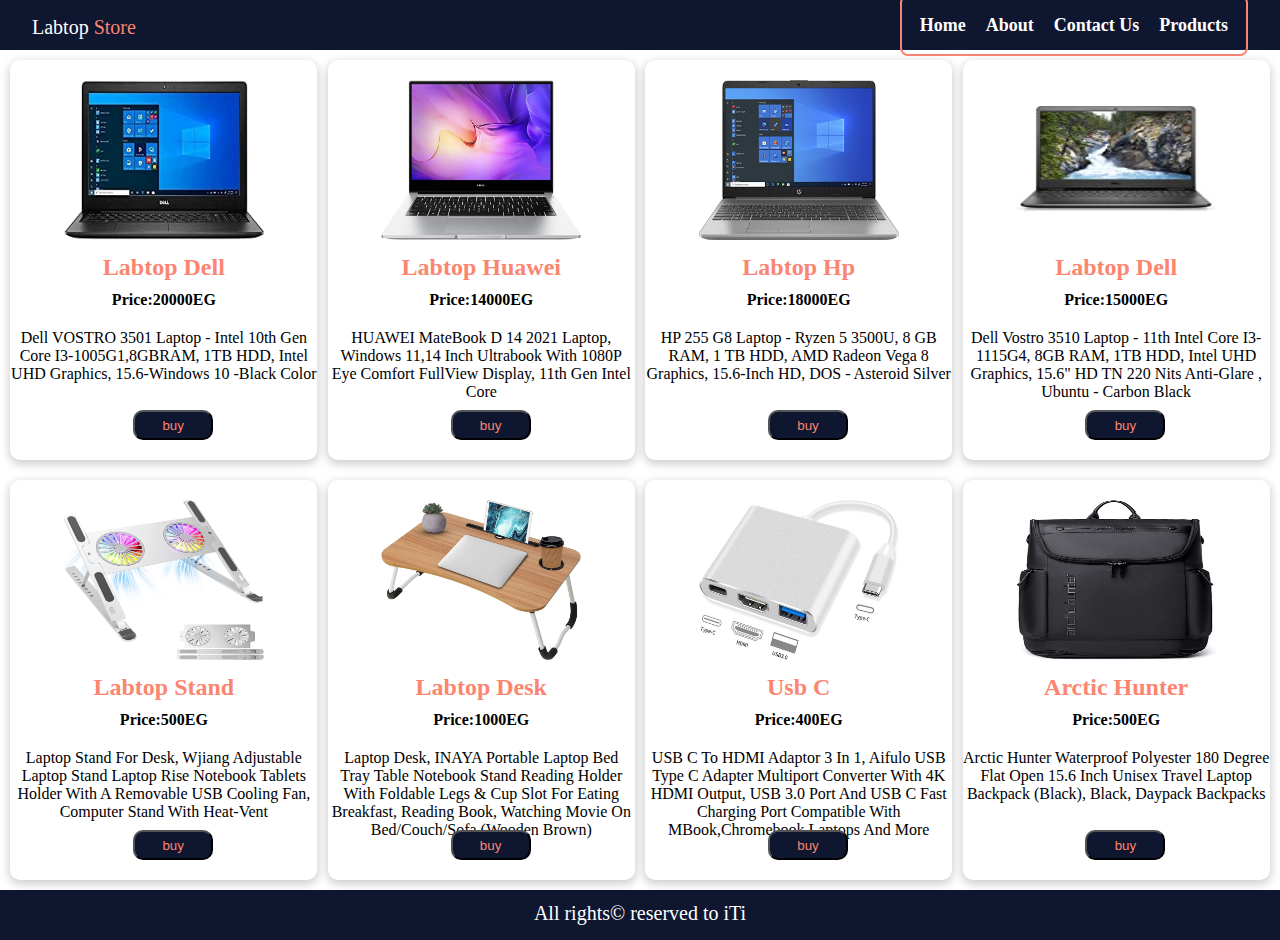
==== html/product.html @ 7344016c "Add files via upload" ====
<!DOCTYPE html>
<html lang="en">
<head>
    <meta charset="UTF-8">
    <meta http-equiv="X-UA-Compatible" content="IE=edge">
    <meta name="viewport" content="width=device-width, initial-scale=1.0">
    <link rel="stylesheet" href="../css/all.min.css">
    <link rel="stylesheet" href="../css/contact.css">
    <link rel="stylesheet" href="../css/product.css">
    <title>products</title>

</head>
<body>
    <div class="nav_bar">
        <nav class="navbar">
        
        <div class="logo">
          <p>labtop <span>store</span></p>
       
        </div>
        <ul class="list">
        <li class="menu">
          <span> <i class="fa-solid fa-align-justify"></i></span>
      
         <ul class="menu-bar">
      
        <li><a href="../index.html">home</a></li>
        <li><a href="#">about</a></li>
        <li><a href="../html/contact.html">contact us</a></li></li>
        <li><a href="../html/product.html">products</a></li></li>
      
        </ul>
        </li>
        </ul>
        </nav>
        </div>
<section id="product">
<div class="card">
    <img src="../photo/41jIp8a2HFS.__AC_SX300_SY300_QL70_ML2_.jpg" alt="notfound">
    <h2>labtop dell</h2>
    <h4>price:20000EG</h4>
    <p>
        Dell VOSTRO 3501 Laptop - Intel 10th Gen Core i3-1005G1,8GBRAM, 1TB HDD, Intel UHD Graphics, 15.6-Windows 10 -Black color
    </p>
    <button >   buy   </button>

</div>
<div class="card">
    <img src="../photo/51AU3uqZUrL._AC_SX679_.jpg" alt="">
    <h2>labtop huawei</h2>
    <h4>price:14000EG</h4>
    <p>
        HUAWEI MateBook D 14 2021 Laptop, Windows 11,14 inch Ultrabook with 1080P Eye Comfort FullView Display, 11th Gen Intel Core
    </p>
    <button>buy</button>

</div>
<div class="card">
    <img src="../photo/81PXHmO+KeL._AC_SX679_.jpg" alt="">
    <h2>labtop hp</h2>
    <h4>price:18000EG</h4>
    <p>
        HP 255 G8 Laptop - Ryzen 5 3500U, 8 GB RAM, 1 TB HDD, AMD Radeon Vega 8 Graphics, 15.6-Inch HD, DOS - Asteroid silver

    </p>
    <button >buy</button>

</div>
<div class="card">
    <img src="../photo/81Gphn97m9L._AC_UL160_SR160,160_.jpg" alt="">
    <h2>labtop dell</h2>
    <h4>price:15000EG</h4>
    <p >
        Dell Vostro 3510 laptop - 11th Intel core i3-1115G4, 8GB RAM, 1TB HDD, Intel UHD Graphics, 15.6" HD TN 220 nits Anti-glare , Ubuntu - Carbon Black

    </p>
    <button>buy</button>

</div>
<div class="card">
    <img src="../photo/618lb6xEnpL._AC_SL1500_.jpg" alt="">
    <h2>labtop stand</h2>
    <h4>price:500EG</h4>
    <p>
        Laptop Stand for Desk, Wjiang Adjustable Laptop Stand Laptop Rise Notebook Tablets Holder with a Removable USB Cooling Fan, Computer Stand with Heat-Vent

    </p>
    <button >buy</button>

</div>
<div class="card">
    <img src="../photo/61m3Ck3o6GS._AC_SL1500_.jpg" alt="">
    <h2>labtop desk</h2>
    <h4>price:1000EG</h4>
    <p>
        Laptop Desk, INAYA Portable Laptop Bed Tray Table Notebook Stand Reading Holder with Foldable Legs & Cup Slot for Eating Breakfast, Reading Book, Watching Movie on Bed/Couch/Sofa (Wooden Brown)
    </p>
    <button >buy</button>

</div>
<div class="card">
    <img src="../photo/51heyjrE28L._AC_SL1000_.jpg" alt="">
    <h2>usb c</h2>
    <h4>price:400EG</h4>
    <p>
        USB C to HDMI Adaptor 3 in 1, aifulo USB Type C Adapter Multiport Converter with 4K HDMI Output, USB 3.0 Port and USB C Fast Charging Port Compatible with MBook,Chromebook,Laptops and more
    </p>
    <button>buy</button>

</div>
<div class="card">
    <img src="../photo/51+sSk6AGvL._AC_SL1100_.jpg" alt="">
    <h2>Arctic Hunter</h2>
    <h4>price:500EG</h4>

    <p>
        Arctic Hunter Waterproof Polyester 180 Degree Flat Open 15.6 inch Unisex Travel Laptop Backpack (Black), Black, Daypack Backpacks
    </p>
    <button>buy</button>

</div>


</section>
<div class="window  win" id="window">
    <button id="btn2"><i class="fas fa-window-close"></i></button>
<form class="form2">
<input type="text"   placeholder="Enter your name">
<input type="email"   placeholder="Enter your Email">
<input type="tel"   placeholder="Enter your telphone">
<input type="tel"   placeholder="Enter card number">
<input type="submit" onclick="method2()" >

</form>



</div>



<footer>
    All rights&COPY; reserved to iTi
  </footer>

 
  <script src="../js/index.js"></script>  
</body>
</html>
---- css/contact.css ----
*{
    padding:0px;
    margin: 0px;
    box-sizing:border-box;
}
:root{
    --main-color: #FC8571;
    --background-color: #0F1630;
    --green-color: #999;
    --white-color: #fff;
    --main-transition: 0.3s;
    --main-padding: 65px;
    --main-box-shadow: 0 4px 8px var(--main-color);
}

.nav_bar{
    width: 100%;
    display: flex;
    justify-content: space-around;  
    background-color: #0F1630;
}
.navbar{ 
height: 50px;
width: 95%;
display: flex;
justify-content: center;
align-items: center;
}
.logo{
    width: 20%;
    padding-top:5px;
    font-size: 20px;
    text-transform: capitalize;
    
    font-family:Cambria, Cochin, Georgia, Times, 'Times New Roman', serif;
}
.logo p{
    color:white;
}
.logo span{
    color:var(--main-color);
}
.menu{
    padding: 8px;
    border:2px solid #FC8571;
    border-radius: 8px;
}
 .list{
    width:80%;
    display: inline-flex;
    justify-content: flex-end;
    align-items: center;
     list-style: none;   
}
.menu-bar{
 display:inline-flex;
  list-style: none;
 }
.menu-bar li{
    padding:10px 10px;
}
.menu-bar li a{
text-decoration: none;
text-transform: capitalize;
font-size: 18px;
font-weight: bold;
color:white;

font-family:Cambria, Cochin, Georgia, Times, 'Times New Roman', serif;
}
.fa-align-justify{
    display: none;
}
@media (max-width:767px) {
  
    .navbar{
    width: 90%;
        }  
    .menu-bar{
        height: 400px;
        width:100%;
        background-color: rgb(20, 1, 1);
        opacity: .9;
        position:absolute;
        top:68px;
        left:0px;
        display: none;
        z-index: 2000;
        text-align: center;
    }
    .menu-bar li{
        padding:20px 0px;
    }
    .menu:hover .menu-bar{
        display:inline-block;
      
        
    }
    .fa-align-justify{
        color:white;
        font-size: 20px;
        display:block;
    }
    
    }
    .menu-bar li a:hover{
        color:var(--main-color);
    }
    /*********************/
    .header{
        height: 600px;
        width:100%;
        display: flex;
        justify-content: center;
        align-items: center;
        
        
    }


    .header::before{
        content: "";
            height:500px;
            width: 100%;
            background-color:var(--background-color);
            transform-origin:top right;
            transform:skewY(5deg);
            
            position:absolute;
            top:-1px;
            left:-1px;
            z-index: -1;
          
           
        } 
        /**********************************************/
        .contact-us{
            width: 60%;
            height: 430px;
            box-shadow:0px 3px 10px 1px  rgb(0 0 0 /.2);
            background-color: white;
            border-radius: 10px;
            display: flex;
            flex-direction:row;
            flex-wrap: wrap;
            position: relative;
        }
        .contact-us::after{
            content: " ";
            position: absolute;
            right: -45px;
            bottom: -1px;
            height: 120px;
            width: 45px;
            background-color: #FC8571;
            border-radius: 0px 0px 33px 0px;
        }
        form{
            width: 50%;
        
        }
        form h2{
            padding:20px 20px 5px 20px ;
            color:var(--main-color);
            line-height: 1.6;
            text-transform: capitalize;
        }
        form p{
            color:var(--main-color);  
            padding:1px 20px 20px 20px;
            
    font-family:Cambria, Cochin, Georgia, Times, 'Times New Roman', serif;
         
        }
        form input{
         padding: 20px;
         margin: 10px;
            height: 40px;
            width: 90%;
            border:none;
            color:#FC8571;
            border: 3px solid;
           border-color:  white  #eee #eee  #eee;
           border-radius: 10px;
            
        }
        textarea{
            resize: none;
            width: 90%;
            height: 100px;
            border: none;
            margin:5px 10px;
            color:#FC8571;
            border: 3px solid;
           border-color:  white  #eee #eee  #eee;
           border-radius: 10px;

        }
        input::placeholder{
            color:#FC8571;
            
    font-family:Cambria, Cochin, Georgia, Times, 'Times New Roman', serif;
        }
input[type="submit"]{
    height: 50px;
    padding:0px;
    color:white;
    background-color:#FC8571 ;
    text-align: center;
    text-transform: capitalize;
    font-family:Cambria, Cochin, Georgia, Times, 'Times New Roman', serif;
    
}
/**********************/
.icons{
width: 50%;

}
.icons img{
    width: 400px;
    height:200px;
   position:relative;
   left:10%;
   top:50px;
 
}
.icons .add{
    padding:70px 0px 0px 140px;
    width: 90%;
    height: auto;


}
.add div{
    padding: 10px;
    font-size: 20px;
    color:#FC8571;
    
    font-family:Cambria, Cochin, Georgia, Times, 'Times New Roman', serif;
}
.add div i{
    padding-right: 20px;
}
footer{
    height: 50px;
    width:100%;
    background-color: var(--background-color);
    position: absolute;
    bottom: 0px;
    color:white;
    text-align: center;
    padding-top: 12px;
    font-size: 20px;
    font-family:Cambria, Cochin, Georgia, Times, 'Times New Roman', serif;
}
@media (max-width:767px) {
.header{
    height: 1000px;
}
.contact-us{
width: 72%;
height: 900px;

}
.icons{
width: 100%;
}
.icons img{
    width: 200px;
  position: relative;
  left:20px;
}
.icons .add{
    padding:50px 0px 10px 0px;
}
form{
        width:100%;
        order: 2;
    } 
    form input{
        width:90%;
    } 
    footer{
        position: absolute;
        bottom:-300px;
    } 
}
@media(min-width:768px)and (max-width:991px) {
    .header{
        height: 800px;
    }
.contact-us{
    
    width:80%;
}
    .icons img{
        width:200px;
        left:0px;
    }  
    .icons .add{
        padding-left: 0px;
    }
}
---- css/product.css ----
*{
    padding:0px;
    margin: 0px;
    box-sizing:border-box;
}
:root{
    --main-color: #FC8571;
    --background-color: #0F1630;
    --green-color: #999;
    --white-color: #fff;
    --main-transition: 0.3s;
    --main-padding: 65px;
    --main-box-shadow: 0 4px 8px var(--main-color);
}



#product{
    width: 100%;
    height:auto;
    display: flex;
    flex-direction: row;
    flex-wrap: wrap;
    justify-content: space-evenly;
    align-items: center;
    
}

.card{
    height: 400px;
    width: 24%;
    margin: 10px 0px;
    background-color:white;
    box-shadow:0px 3px 10px 1px  rgb(0 0 0 /.2);
    text-align: center;
    text-transform: capitalize;
    border-radius: 10px;
    position: relative;

}
.card h2{
    color:#FC8571;
    padding: 10px ;
}
.card p{
    padding-top: 20px;
}
button{
    height: 30px;
    width: 80px;
    background-color: var(--background-color);
    color:#FC8571;
    position:absolute;
    border-radius: 10px;
    bottom:20px;
    left:40%;
}
.card img{
    height: 180px;
    width: 200px;
    padding-top: 20px;
}
footer{
    position: relative;
    bottom: 0px;
}
@media(min-width: 768px)and (max-width: 991px){
    .card{
      width: 40%;
    }  
  }
@media (max-width:767px) {
    .card{
        width: 95%;
    }
    
}

/**************************/
.win{


}
.window{
    height: 350px;
    width: 500px;
    display:flex;
   
    flex-wrap: wrap;
    align-items:center;
    justify-content:center;
    background-color:rgb(0 0 0 /80%);
    display:none;
    position:fixed;
    top:20%;
     left:35%;
     z-index: 100;
     animation-name: anmi;
     animation-duration:1s;
     animation-timing-function: ease-in-out;   
   
}
.form2{
    height:300px;
    width: 95%;
    margin-left: 30px;
}
@keyframes anmi{
0%{
 top:-20%;
}
100%{
        
    top:20%;
 }
}
#btn2{
    position: absolute;
    top:0px;
  left:91%;
  top:-45px;
  background-color: white;
  height: 50px;
  width:50px;
  font-size: 40px;
}

@media (max-width:767px) {
  .window{
    height: 350px;
    width: 80%;
    left:10%;
  } 
  #btn2{
left:86%;
top:-45px;
  } 
  .form2{
    width: 100%;
    padding-left: 10px;
    margin-left: 0px;
  }
}
@media (min-width:768px)and (max-width:991px) {
  .window{
    left:20%;
  }  
}
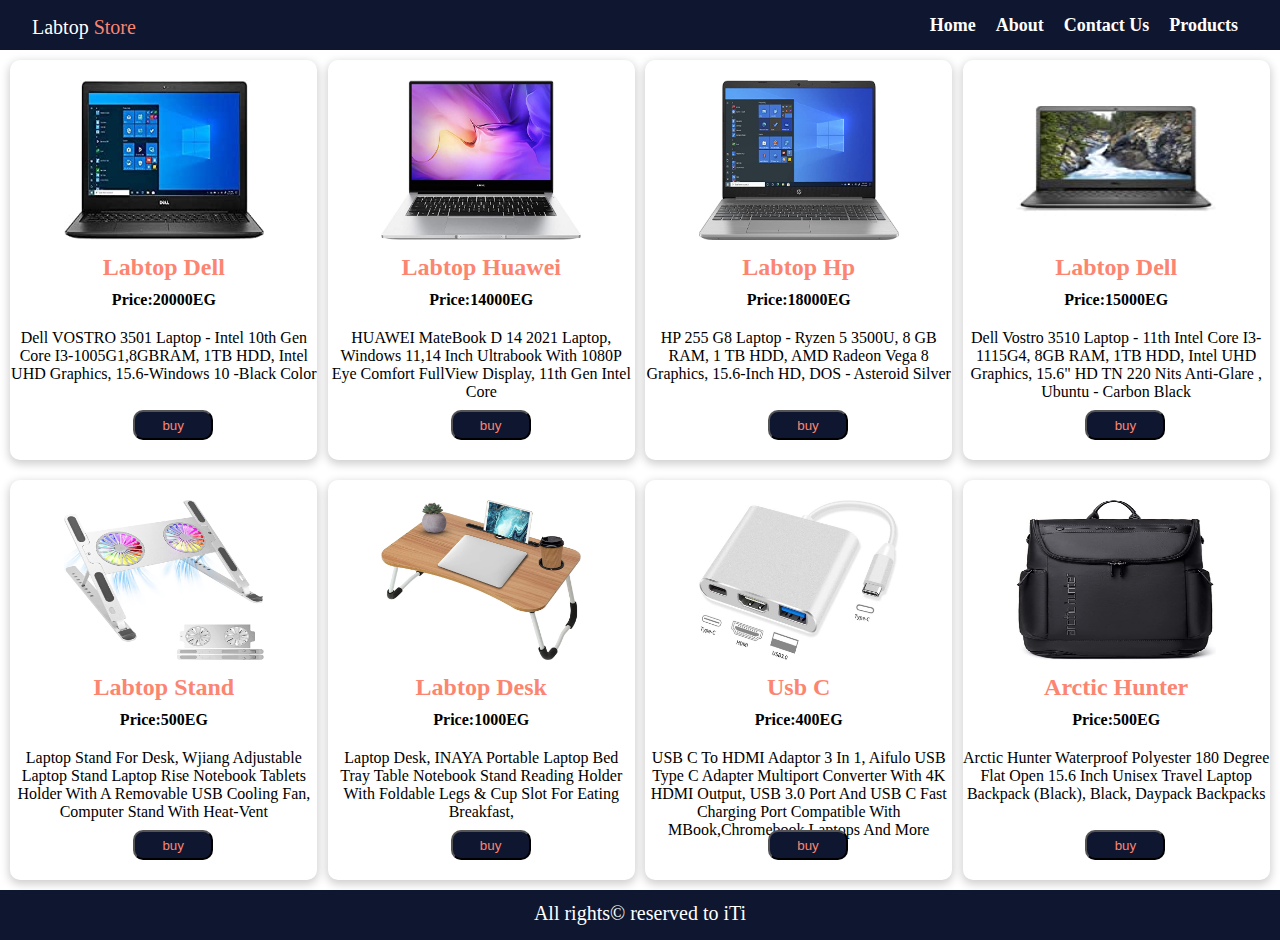
==== commit 6b2e9a22: "Update product.html" ====
--- a/html/product.html
+++ b/html/product.html
@@ -93,7 +93,7 @@
     <h2>labtop desk</h2>
     <h4>price:1000EG</h4>
     <p>
-        Laptop Desk, INAYA Portable Laptop Bed Tray Table Notebook Stand Reading Holder with Foldable Legs & Cup Slot for Eating Breakfast, Reading Book, Watching Movie on Bed/Couch/Sofa (Wooden Brown)
+        Laptop Desk, INAYA Portable Laptop Bed Tray Table Notebook Stand Reading Holder with Foldable Legs & Cup Slot for Eating Breakfast,
     </p>
     <button >buy</button>
 
@@ -146,4 +146,4 @@
  
   <script src="../js/index.js"></script>  
 </body>
-</html>+</html>
--- a/css/contact.css
+++ b/css/contact.css
@@ -40,11 +40,7 @@
 .logo span{
     color:var(--main-color);
 }
-.menu{
-    padding: 8px;
-    border:2px solid #FC8571;
-    border-radius: 8px;
-}
+
  .list{
     width:80%;
     display: inline-flex;
@@ -102,10 +98,16 @@
         display:block;
     }
     
-    }
+    
+.menu{
+    padding: 8px;
+    border:2px solid #FC8571;
+    border-radius: 8px;
+}
     .menu-bar li a:hover{
         color:var(--main-color);
     }
+}
     /*********************/
     .header{
         height: 600px;
@@ -300,4 +302,4 @@
     .icons .add{
         padding-left: 0px;
     }
-}+}
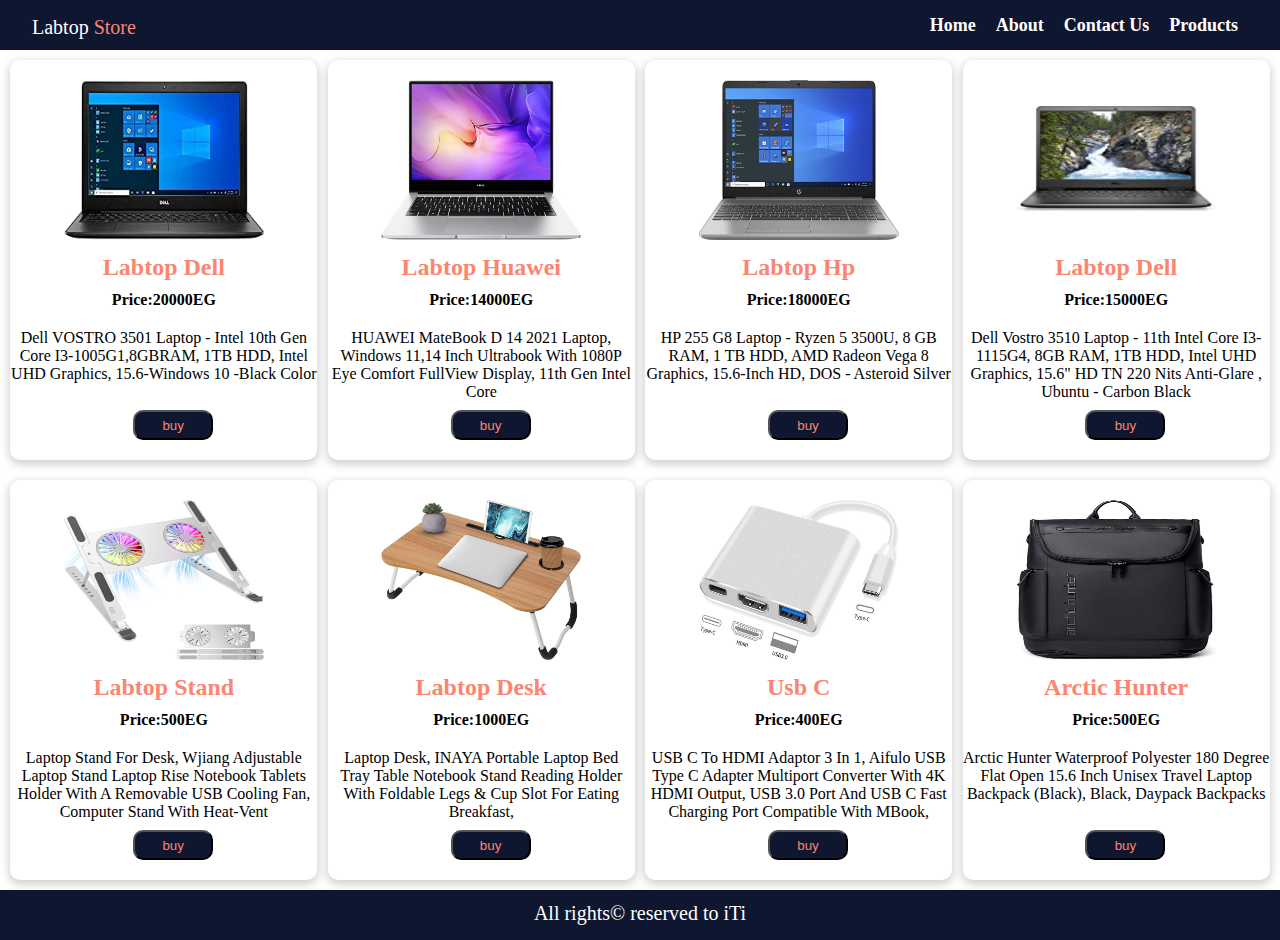
==== commit 93458a13: "Update product.html" ====
--- a/html/product.html
+++ b/html/product.html
@@ -103,8 +103,7 @@
     <h2>usb c</h2>
     <h4>price:400EG</h4>
     <p>
-        USB C to HDMI Adaptor 3 in 1, aifulo USB Type C Adapter Multiport Converter with 4K HDMI Output, USB 3.0 Port and USB C Fast Charging Port Compatible with MBook,Chromebook,Laptops and more
-    </p>
+        USB C to HDMI Adaptor 3 in 1, aifulo USB Type C Adapter Multiport Converter with 4K HDMI Output, USB 3.0 Port and USB C Fast Charging Port Compatible with MBook,
     <button>buy</button>
 
 </div>
